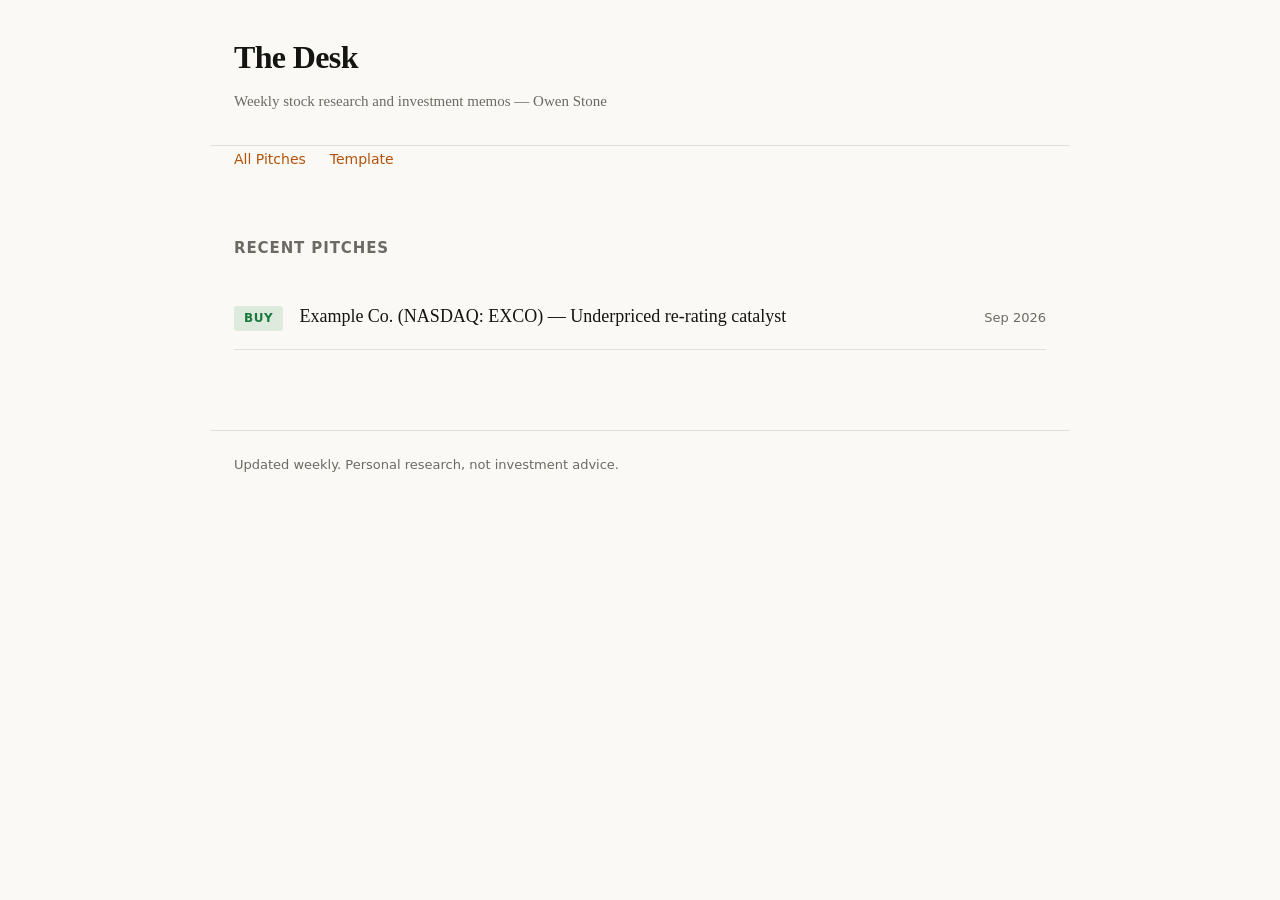
==== index.html @ cf817ef9 "Add files via upload" ====
<!doctype html>
<html lang="en">
<head>
<meta charset="utf-8">
<meta name="viewport" content="width=device-width, initial-scale=1">
<title>The Desk</title>
<link rel="stylesheet" href="style.css">
</head>
<body>
<header>
  <h1>The Desk</h1>
  <p>Weekly stock research and investment memos — Owen Stone</p>
</header>
<nav>
  <a href="index.html">All Pitches</a>
  <a href="pitches/template.html">Template</a>
</nav>
<main>
  <h2 style="font-family: system-ui, sans-serif; font-size: 15px; text-transform: uppercase; letter-spacing: 0.06em; color: #6b6a63; margin-top: 32px;">Recent Pitches</h2>
  <ul class="pitch-list">
    <li class="pitch-row">
      <span class="rating buy">BUY</span>
      <a href="pitches/example-pitch.html">Example Co. (NASDAQ: EXCO) — Underpriced re-rating catalyst</a>
      <span class="pitch-date">Sep 2026</span>
    </li>
    <!--
      Add a new row here each week, copied from the block above.
      Rating classes: "buy", "watch", "pass"
    -->
  </ul>
</main>
<footer>
  Updated weekly. Personal research, not investment advice.
</footer>
</body>
</html>
---- style.css ----
:root {
  --ink: #141413;
  --paper: #faf9f5;
  --line: #e3e0d8;
  --accent: #b45309;
  --muted: #6b6a63;
  --buy: #1a7a3e;
  --watch: #b45309;
  --pass: #a3372a;
}

* { box-sizing: border-box; }

body {
  margin: 0;
  font-family: Georgia, 'Times New Roman', serif;
  background: var(--paper);
  color: var(--ink);
  line-height: 1.6;
}

header {
  border-bottom: 1px solid var(--line);
  padding: 32px 24px;
  max-width: 860px;
  margin: 0 auto;
}

header h1 {
  margin: 0;
  font-size: 32px;
  letter-spacing: -0.02em;
}

header p {
  margin: 6px 0 0;
  color: var(--muted);
  font-size: 15px;
}

nav {
  max-width: 860px;
  margin: 0 auto;
  padding: 0 24px;
}

nav a {
  color: var(--accent);
  text-decoration: none;
  font-family: system-ui, sans-serif;
  font-size: 14px;
  margin-right: 20px;
}

nav a:hover { text-decoration: underline; }

main {
  max-width: 860px;
  margin: 0 auto;
  padding: 32px 24px 80px;
}

.pitch-list {
  list-style: none;
  padding: 0;
  margin: 24px 0 0;
}

.pitch-row {
  display: flex;
  align-items: baseline;
  gap: 16px;
  padding: 18px 0;
  border-bottom: 1px solid var(--line);
}

.pitch-row a {
  color: var(--ink);
  text-decoration: none;
  font-size: 18px;
  flex-grow: 1;
}

.pitch-row a:hover { color: var(--accent); }

.pitch-date {
  font-family: system-ui, sans-serif;
  font-size: 13px;
  color: var(--muted);
  white-space: nowrap;
}

.rating {
  font-family: system-ui, sans-serif;
  font-size: 12px;
  font-weight: 700;
  letter-spacing: 0.05em;
  padding: 3px 10px;
  border-radius: 3px;
  white-space: nowrap;
}

.rating.buy { background: rgba(26,122,62,0.12); color: var(--buy); }
.rating.watch { background: rgba(180,83,9,0.12); color: var(--watch); }
.rating.pass { background: rgba(163,55,42,0.12); color: var(--pass); }

.memo-header {
  border-bottom: 2px solid var(--ink);
  padding-bottom: 20px;
  margin-bottom: 28px;
}

.memo-header .ticker {
  font-family: system-ui, sans-serif;
  font-size: 14px;
  color: var(--muted);
  text-transform: uppercase;
  letter-spacing: 0.05em;
}

.memo-header h1 {
  margin: 4px 0 10px;
  font-size: 30px;
}

.memo-meta {
  font-family: system-ui, sans-serif;
  font-size: 13px;
  color: var(--muted);
  display: flex;
  gap: 18px;
  flex-wrap: wrap;
}

section.memo-section {
  margin-bottom: 28px;
}

section.memo-section h2 {
  font-family: system-ui, sans-serif;
  font-size: 13px;
  text-transform: uppercase;
  letter-spacing: 0.08em;
  color: var(--accent);
  margin: 0 0 10px;
}

section.memo-section p, section.memo-section li {
  font-size: 16px;
}

.metrics-table {
  width: 100%;
  border-collapse: collapse;
  font-family: system-ui, sans-serif;
  font-size: 14px;
  margin-top: 8px;
}

.metrics-table th, .metrics-table td {
  text-align: left;
  padding: 8px 12px 8px 0;
  border-bottom: 1px solid var(--line);
}

footer {
  max-width: 860px;
  margin: 0 auto;
  padding: 24px;
  color: var(--muted);
  font-family: system-ui, sans-serif;
  font-size: 13px;
  border-top: 1px solid var(--line);
}
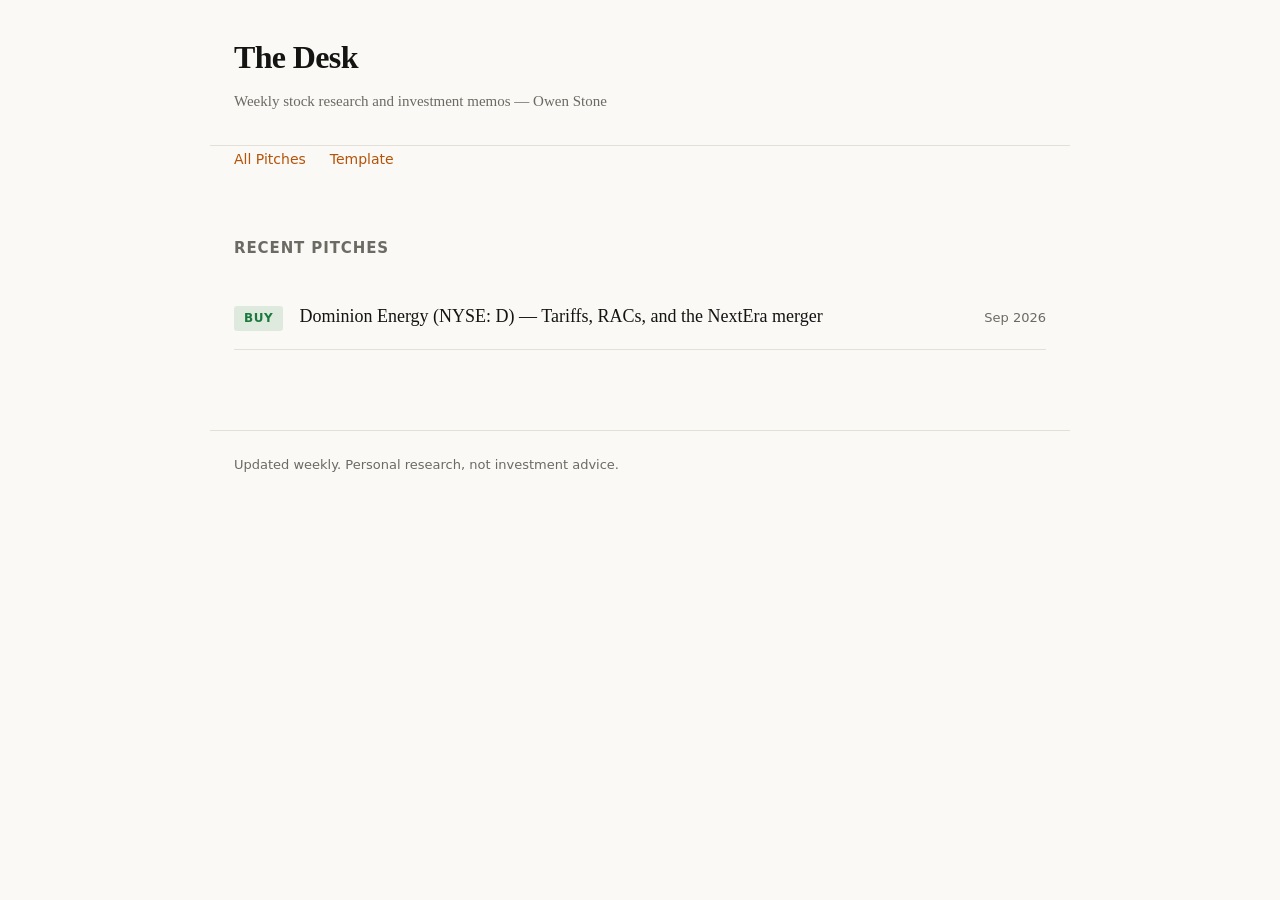
==== commit 058752e0: "Replace example pitch with Dominion Energy" ====
--- a/index.html
+++ b/index.html
@@ -20,7 +20,7 @@
   <ul class="pitch-list">
     <li class="pitch-row">
       <span class="rating buy">BUY</span>
-      <a href="pitches/example-pitch.html">Example Co. (NASDAQ: EXCO) — Underpriced re-rating catalyst</a>
+      <a href="pitches/dominion.html">Dominion Energy (NYSE: D) — Tariffs, RACs, and the NextEra merger</a>
       <span class="pitch-date">Sep 2026</span>
     </li>
     <!--
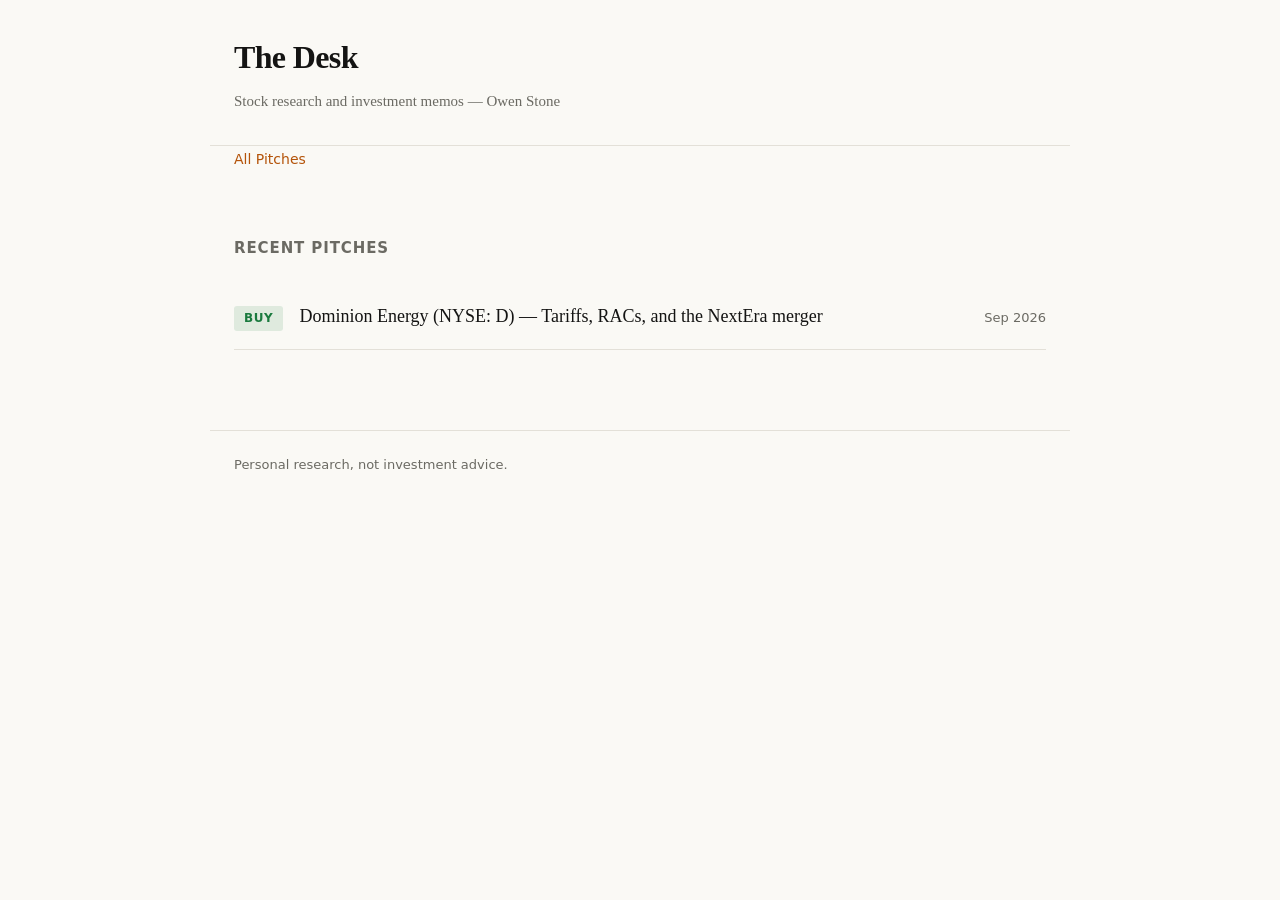
==== commit 0c0adae0: "Remove template link and weekly cadence language" ====
--- a/index.html
+++ b/index.html
@@ -9,11 +9,10 @@
 <body>
 <header>
   <h1>The Desk</h1>
-  <p>Weekly stock research and investment memos — Owen Stone</p>
+  <p>Stock research and investment memos — Owen Stone</p>
 </header>
 <nav>
   <a href="index.html">All Pitches</a>
-  <a href="pitches/template.html">Template</a>
 </nav>
 <main>
   <h2 style="font-family: system-ui, sans-serif; font-size: 15px; text-transform: uppercase; letter-spacing: 0.06em; color: #6b6a63; margin-top: 32px;">Recent Pitches</h2>
@@ -30,7 +29,7 @@
   </ul>
 </main>
 <footer>
-  Updated weekly. Personal research, not investment advice.
+  Personal research, not investment advice.
 </footer>
 </body>
 </html>
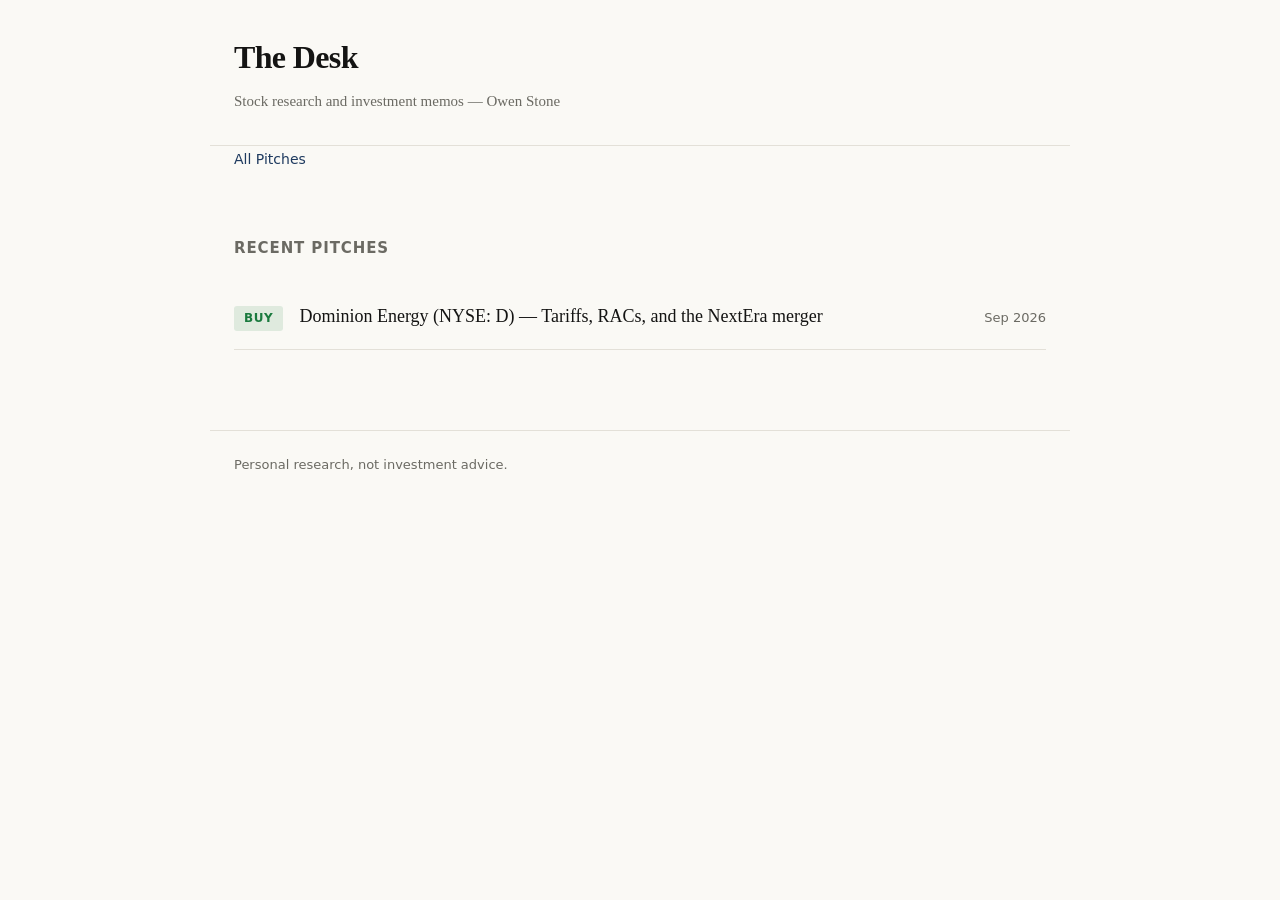
==== commit 6373911d: "Clean up leftover weekly wording in comment" ====
--- a/index.html
+++ b/index.html
@@ -23,7 +23,7 @@
       <span class="pitch-date">Sep 2026</span>
     </li>
     <!--
-      Add a new row here each week, copied from the block above.
+      Add a new row here for each new pitch, copied from the block above.
       Rating classes: "buy", "watch", "pass"
     -->
   </ul>
--- a/style.css
+++ b/style.css
@@ -2,7 +2,7 @@
   --ink: #141413;
   --paper: #faf9f5;
   --line: #e3e0d8;
-  --accent: #b45309;
+  --accent: #1e3a5f;
   --muted: #6b6a63;
   --buy: #1a7a3e;
   --watch: #b45309;
